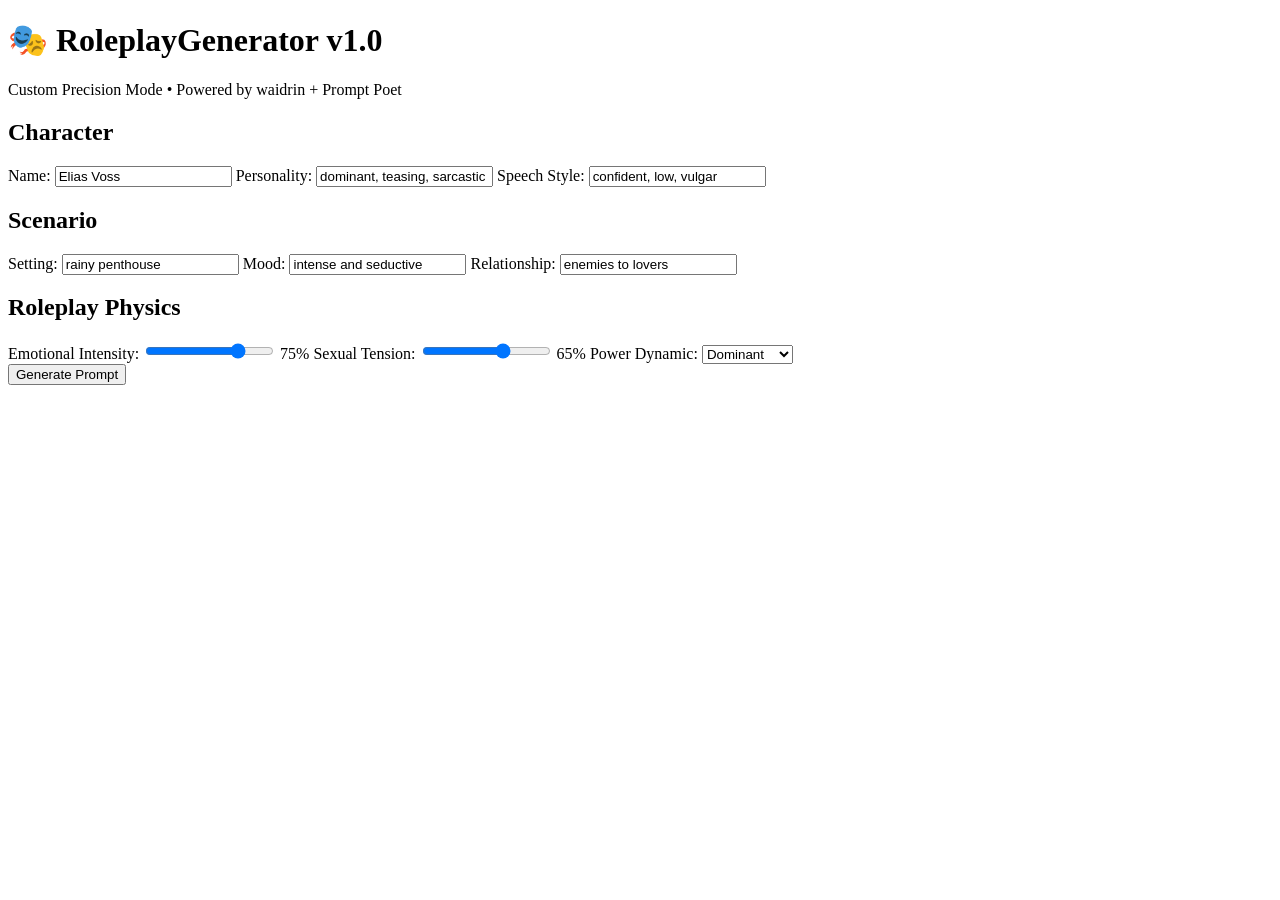
==== index.html @ 71c9d198 "Add files via upload" ====
<!DOCTYPE html>
<html lang="ro">
<head>
    <meta charset="UTF-8">
    <title>RoleplayGenerator v1.0</title>
    <link rel="stylesheet" href="css/style.css">
</head>
<body>
    <div class="container">
        <h1>🎭 RoleplayGenerator v1.0</h1>
        <p class="subtitle">Custom Precision Mode • Powered by waidrin + Prompt Poet</p>

        <div class="grid">
            <!-- Character -->
            <div class="card">
                <h2>Character</h2>
                <label>Name: <input type="text" id="char_name" value="Elias Voss"></label>
                <label>Personality: <input type="text" id="personality" value="dominant, teasing, sarcastic"></label>
                <label>Speech Style: <input type="text" id="speech" value="confident, low, vulgar"></label>
            </div>

            <!-- Scenario -->
            <div class="card">
                <h2>Scenario</h2>
                <label>Setting: <input type="text" id="setting" value="rainy penthouse"></label>
                <label>Mood: <input type="text" id="mood" value="intense and seductive"></label>
                <label>Relationship: <input type="text" id="relationship" value="enemies to lovers"></label>
            </div>

            <!-- Roleplay Physics -->
            <div class="card">
                <h2>Roleplay Physics</h2>
                <label>Emotional Intensity: <input type="range" id="intensity" min="0" max="100" value="75"> <span id="intensity_val">75</span>%</label>
                <label>Sexual Tension: <input type="range" id="tension" min="0" max="100" value="65"> <span id="tension_val">65</span>%</label>
                <label>Power Dynamic: 
                    <select id="power">
                        <option value="dominant">Dominant</option>
                        <option value="balanced">Balanced</option>
                        <option value="submissive">Submissive</option>
                    </select>
                </label>
            </div>
        </div>

        <button onclick="generatePrompt()" class="btn-primary">Generate Prompt</button>

        <div id="output" class="output-box" style="display:none;">
            <h3>Generated System Prompt</h3>
            <pre id="prompt_output"></pre>
        </div>
    </div>

    <script src="js/main.js"></script>
</body>
</html>
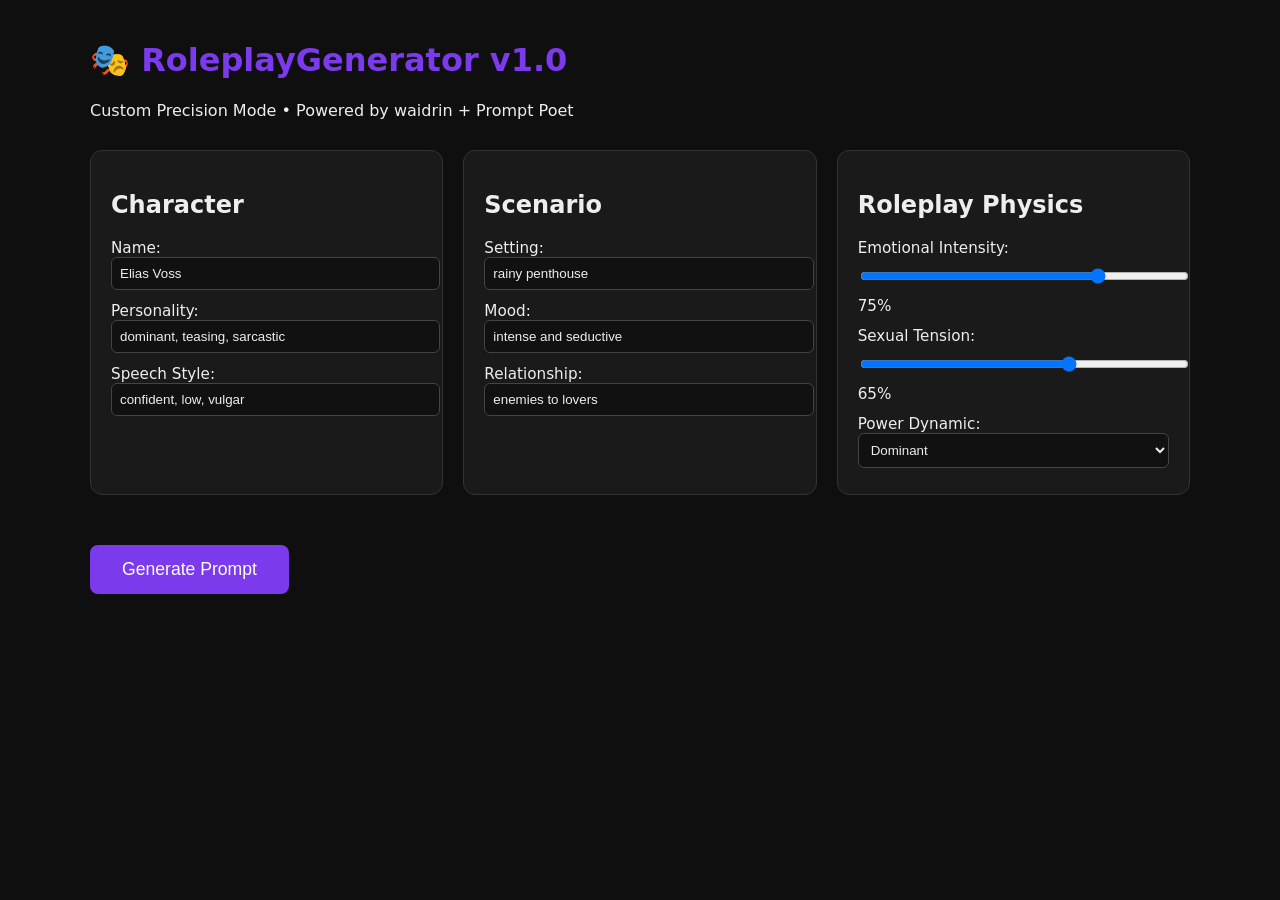
==== commit 41e7db06: "Organize package structure and entrypoints" ====
--- a/index.html
+++ b/index.html
@@ -1,55 +1,11 @@
 <!DOCTYPE html>
-<html lang="ro">
+<html lang="en">
 <head>
     <meta charset="UTF-8">
-    <title>RoleplayGenerator v1.0</title>
-    <link rel="stylesheet" href="css/style.css">
+    <meta http-equiv="refresh" content="0; url=ui/web/index.html">
+    <title>RGFLAT Web UI</title>
 </head>
 <body>
-    <div class="container">
-        <h1>🎭 RoleplayGenerator v1.0</h1>
-        <p class="subtitle">Custom Precision Mode • Powered by waidrin + Prompt Poet</p>
-
-        <div class="grid">
-            <!-- Character -->
-            <div class="card">
-                <h2>Character</h2>
-                <label>Name: <input type="text" id="char_name" value="Elias Voss"></label>
-                <label>Personality: <input type="text" id="personality" value="dominant, teasing, sarcastic"></label>
-                <label>Speech Style: <input type="text" id="speech" value="confident, low, vulgar"></label>
-            </div>
-
-            <!-- Scenario -->
-            <div class="card">
-                <h2>Scenario</h2>
-                <label>Setting: <input type="text" id="setting" value="rainy penthouse"></label>
-                <label>Mood: <input type="text" id="mood" value="intense and seductive"></label>
-                <label>Relationship: <input type="text" id="relationship" value="enemies to lovers"></label>
-            </div>
-
-            <!-- Roleplay Physics -->
-            <div class="card">
-                <h2>Roleplay Physics</h2>
-                <label>Emotional Intensity: <input type="range" id="intensity" min="0" max="100" value="75"> <span id="intensity_val">75</span>%</label>
-                <label>Sexual Tension: <input type="range" id="tension" min="0" max="100" value="65"> <span id="tension_val">65</span>%</label>
-                <label>Power Dynamic: 
-                    <select id="power">
-                        <option value="dominant">Dominant</option>
-                        <option value="balanced">Balanced</option>
-                        <option value="submissive">Submissive</option>
-                    </select>
-                </label>
-            </div>
-        </div>
-
-        <button onclick="generatePrompt()" class="btn-primary">Generate Prompt</button>
-
-        <div id="output" class="output-box" style="display:none;">
-            <h3>Generated System Prompt</h3>
-            <pre id="prompt_output"></pre>
-        </div>
-    </div>
-
-    <script src="js/main.js"></script>
+    <p>RGFLAT Web UI moved to <a href="ui/web/index.html">ui/web/index.html</a>.</p>
 </body>
-</html>+</html>
